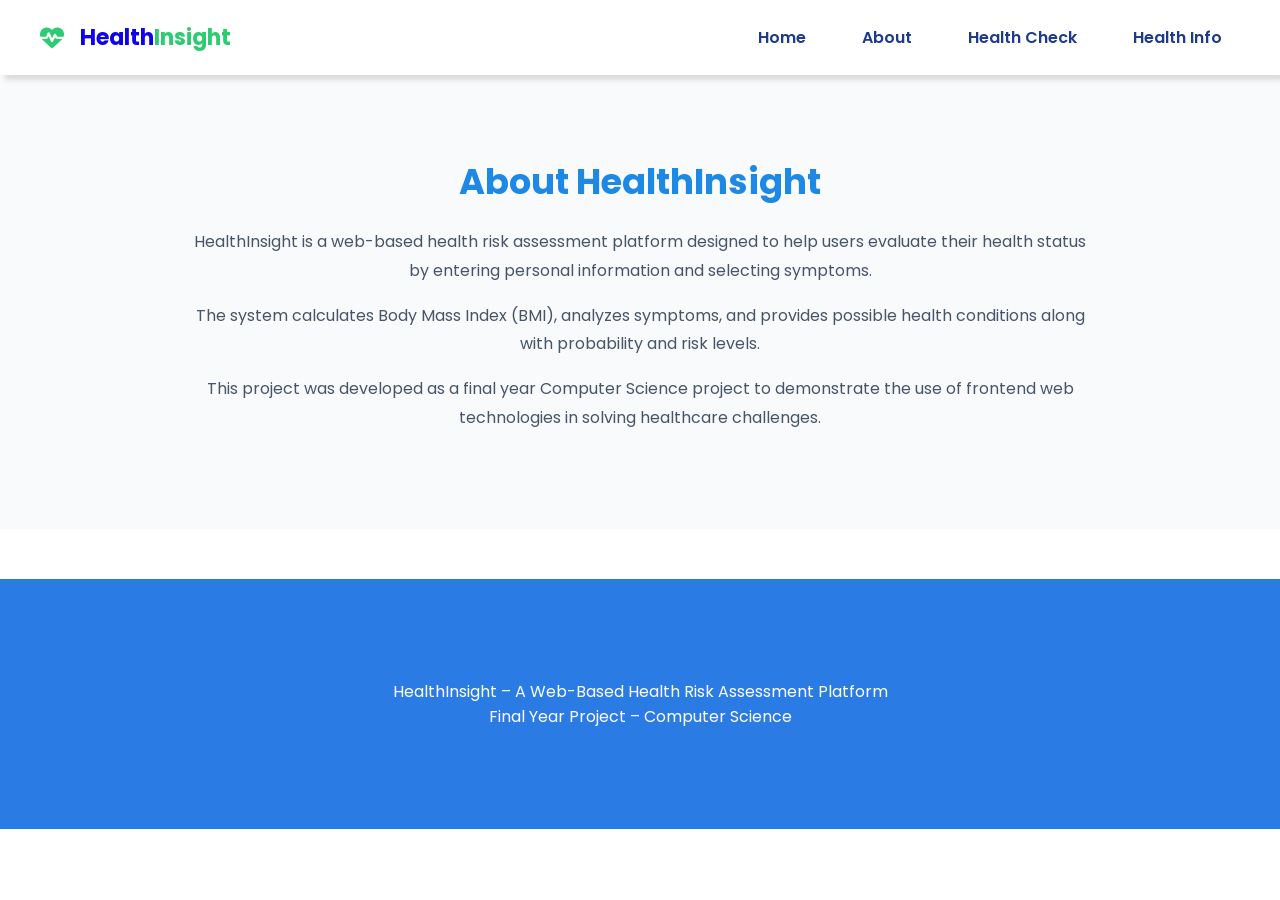
==== about.html @ 59229e8d "Added disclaimer" ====
<!DOCTYPE html>
<html lang="en">

<head>
    <meta charset="UTF-8">
    <meta name="viewport" content="width=device-width, initial-scale=1.0">
    <!-- Title -->
    <title>About | HealthInsight</title>
    <!-- External styling -->
    <link rel="stylesheet" href="./about.css">
    <!-- Favicon -->
    <link rel="shortcut icon" href="./Asset/favicon.ico" type="image/x-icon">
    <!-- Font Awesome -->
    <link rel="stylesheet" href="https://cdnjs.cloudflare.com/ajax/libs/font-awesome/6.5.0/css/all.min.css">
    <!-- Google fonts -->
    <link href="https://fonts.googleapis.com/css2?family=Poppins:wght@300;400;500;600;700&display=swap"
        rel="stylesheet">
    <!-- Bootstrap Icon -->
    <link rel="stylesheet" href="https://cdn.jsdelivr.net/npm/bootstrap-icons@1.13.1/font/bootstrap-icons.min.css">
</head>

<body>
    <!-- Header -->
    <header>
        <!-- nav -->
        <nav>
            <!-- navLogo -->
            <div class="navLogo" id="navLogo">
                <span class="logo-icon"><i class="fa-solid fa-heart-pulse logo-icon"></i></span>
                <span class="logo-text">
                    <span class="health">Health</span><span class="insight">Insight</span>
                </span>
            </div>

            <!-- HAMBURGER -->

            <div class="menu-toggle" id="menuToggle">
                <span></span>
                <span></span>
                <span></span>
            </div>

            <!-- NavLinks -->
            <div class="navLink" id="navLink">
                <ul>
                    <li><a href="./index.html">Home</a></li>
                    <li class="current"><a href="./about.html">About</a></li>
                    <li><a href="check.html">Health Check</a></li>
                    <li><a href="result.html">Health Info</a></li>
                </ul>
            </div>

        </nav>
    </header>

    <!-- About Section -->
    <section id="about" class="about-section">
        <div class="about-container">
            <h2>About HealthInsight</h2>
            <p>
                HealthInsight is a web-based health risk assessment platform designed to
                help users evaluate their health status by entering personal information
                and selecting symptoms.
            </p>
            <p>
                The system calculates Body Mass Index (BMI), analyzes symptoms, and
                provides possible health conditions along with probability and risk
                levels.
            </p>
            <p>
                This project was developed as a final year Computer Science project to
                demonstrate the use of frontend web technologies in solving healthcare
                challenges.
            </p>
        </div>
    </section>
    <!-- Footer -->
    <footer>
        <p>HealthInsight – A Web-Based Health Risk Assessment Platform</p>
        <p>Final Year Project – Computer Science</p>
    </footer>
    <!-- SCRIPT -->
    <script src="./script.js"></script>
</body>

</html>
---- about.css ----
/* Default reset */
* {
    margin: 0;
    padding: 0;
    box-sizing: border-box;
}


body {
    font-family: 'Poppins', sans-serif;
    margin: 0;
}


header {
    position: sticky;
    top: 0;
    left: 0;
}

/* Hamburger */
.menu-toggle {
    display: none;
    font-size: 28px;
    cursor: pointer;
}


/* Nav Styles */
nav {
    background: #fff;
    display: flex;
    align-items: center;
    justify-content: space-between;
    padding: 20px 40px;
    box-shadow: 5px 5px 5px #dbdbdb;
    position: relative;
}

.navLink ul {
    display: flex;
    gap: 20px;
    list-style: none;
}


/* Default (unvisited) links */
nav a:link {
    color: #1e3a8a;
    text-decoration: none;
    font-weight: 600;
    font-size: 16px;
    padding: 10px 18px;
    border-radius: 8px;
    transition: all 0.3s ease;
}

/* Visited links */
nav a:visited {
    color: #1e40af;
}

/* Hover state */
nav a:hover {
    background-color: #2563eb;
    color: #ffffff;
    transform: translateY(-2px);
    box-shadow: 0 6px 15px rgba(37, 99, 235, 0.25);
}

/* Active (while clicking) */
nav a:active {
    background-color: #1d4ed8;
    color: #ffffff;
    transform: scale(0.97);
}

/* Optional: current page highlight */
nav a.current {
    background-color: #2563eb;
    color: #ffffff;
}

.navLogo {
    display: flex;
    align-items: center;
    font-size: 22px;
    font-weight: bold;
    cursor: pointer;
}

.logo-icon {
    font-size: 24px;
    margin-right: 8px;
    color: #2ecc71;
}

.health {
    color: #0f03ee;
}

.insight {
    color: #2ecc71;
}

/* ABOUT SECTION */
.about-section {
  padding: 80px 20px;
  background: #f8fafc;
}

.about-container {
  max-width: 900px;
  margin: 0 auto;
  text-align: center;
}

.about-container h2 {
  font-size: 2.2rem;
  margin-bottom: 20px;
  color: #1E88E5;
}

.about-container p {
  font-size: 1rem;
  line-height: 1.8;
  color: #475569;
  margin-bottom: 16px;
}

/* FOOTER */
footer {
    margin: 50px 0 0;
    background-color: #2A7BE4;
    text-align: center;
    color: #fff;
    padding: 100px 50px;
}

/* Mobile Navigation */
@media (max-width: 768px) {
    .navLink {
        position: absolute;
        top: 100%;
        right: 0;
        width: 100%;
        background: #ffffff;
        box-shadow: 0 8px 20px rgba(0, 0, 0, 0.1);
        display: none;
        padding: 20px 0;
        z-index: 1000;
    }

    /* Show menu when active class is added by script.js */
    .navLink.active {
        display: block;
    }

    /* Make links vertical */
    .navLink ul {
        display: flex;
        flex-direction: column;
        align-items: center;
        gap: 20px;
        list-style: none;
        margin: 0;
        padding: 0;
    }

    .navLink ul li {
        width: 100%;
        text-align: center;
    }

    .navLink ul li a {
        display: block;
        padding: 12px 20px;
        font-size: 1rem;
        color: #1f2937;
        text-decoration: none;
        font-weight: 500;
        transition: background 0.3s ease;
    }

    .navLink ul li a:hover,
    .navLink ul li.active a {
        background: #f3f4f6;
        color: #0ea5e9;
    }

    /* Base styles for your hamburger button container */
    #menuToggle {
        display: flex;
        flex-direction: column;
        justify-content: space-between;
        width: 25px;
        height: 20px;
        cursor: pointer;
    }

    /* Style for the 3 individual lines inside the hamburger */
    #menuToggle span {
        display: block;
        width: 100%;
        height: 3px;
        background-color: #333;
        /* Change to your preferred icon color */
        transition: all 0.3s ease-in-out;
        /* Smooth transition animation */
        transform-origin: left center;
        /* Ensures smooth rotation angles */
    }

    /* --- THE "X" TRANSFORM MAGIC --- */

    /* 1. Rotate the top line down */
    #menuToggle.active span:nth-child(1) {
        transform: rotate(45deg);
        position: relative;
        top: -1px;
    }

    /* 2. Fade out the middle line */
    #menuToggle.active span:nth-child(2) {
        opacity: 0;
        width: 0;
    }

    /* 3. Rotate the bottom line up */
    #menuToggle.active span:nth-child(3) {
        transform: rotate(-45deg);
        position: relative;
        top: 1px;
    }
}
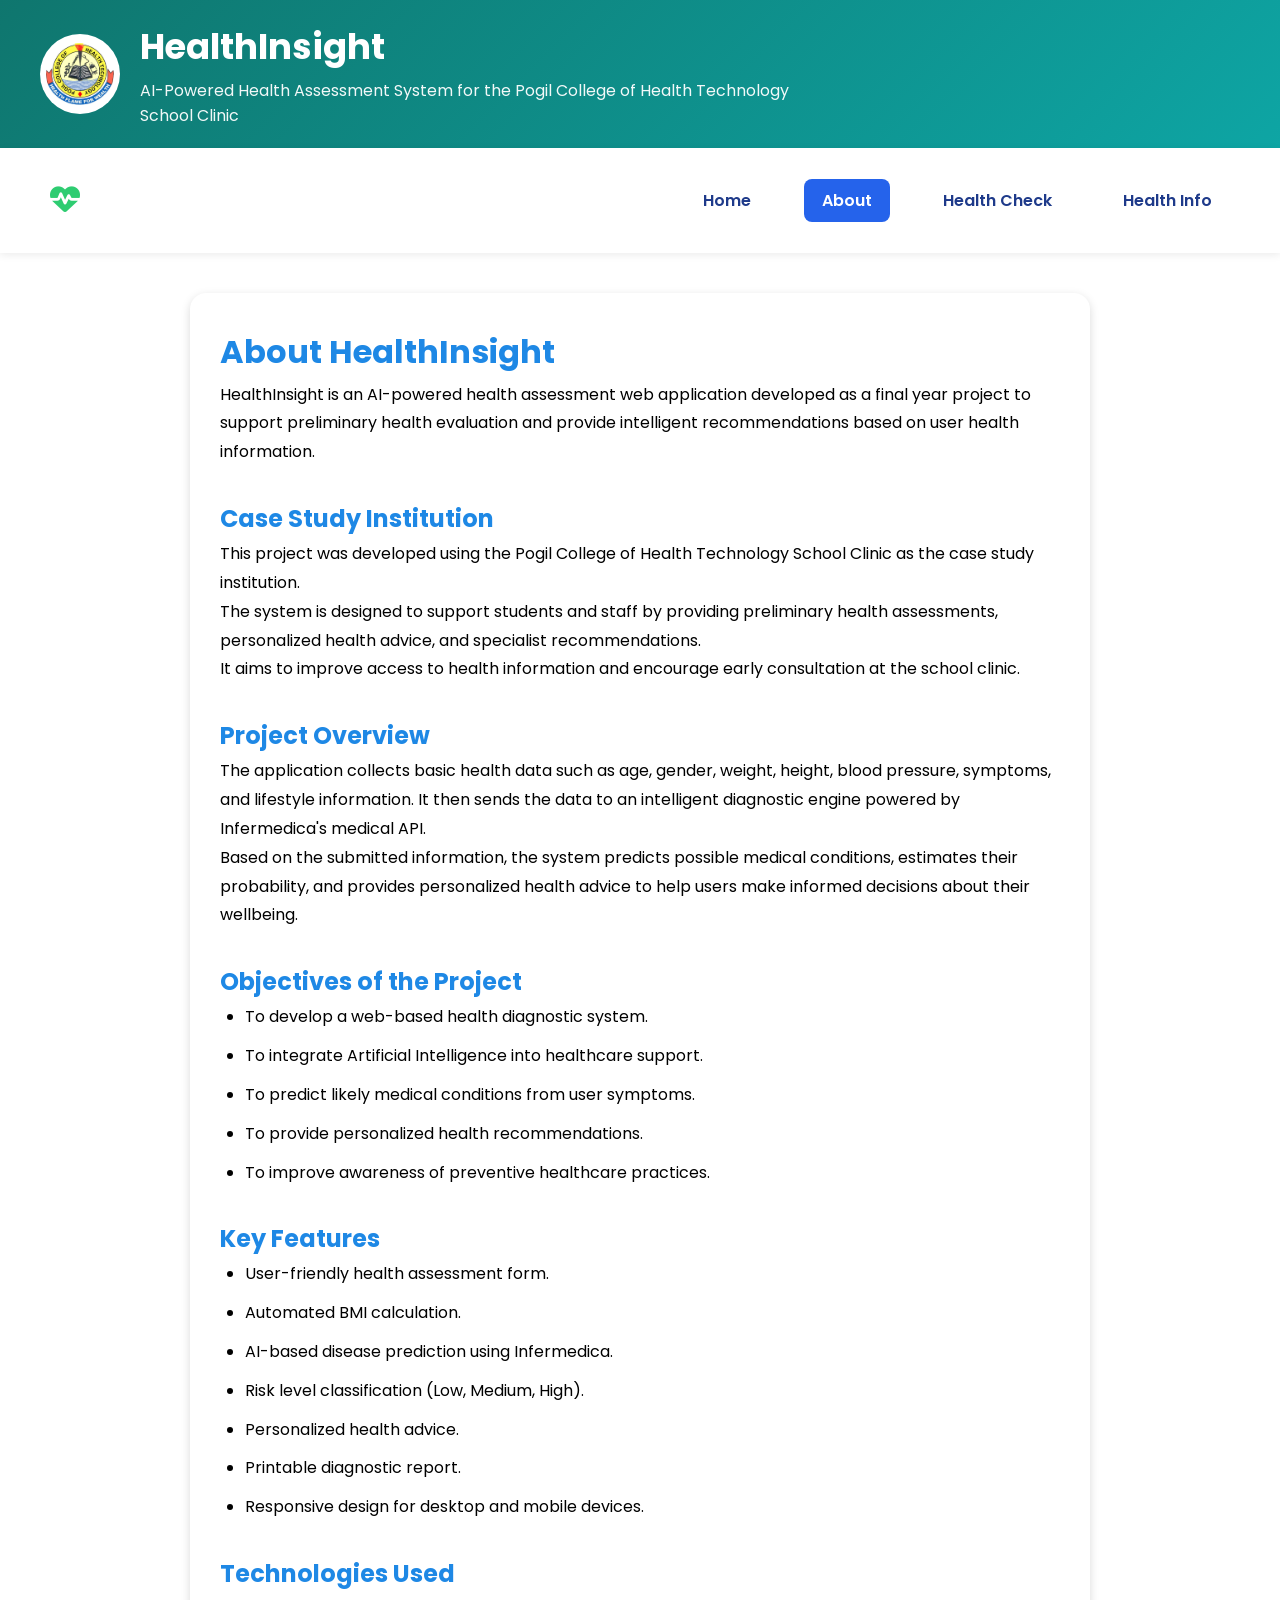
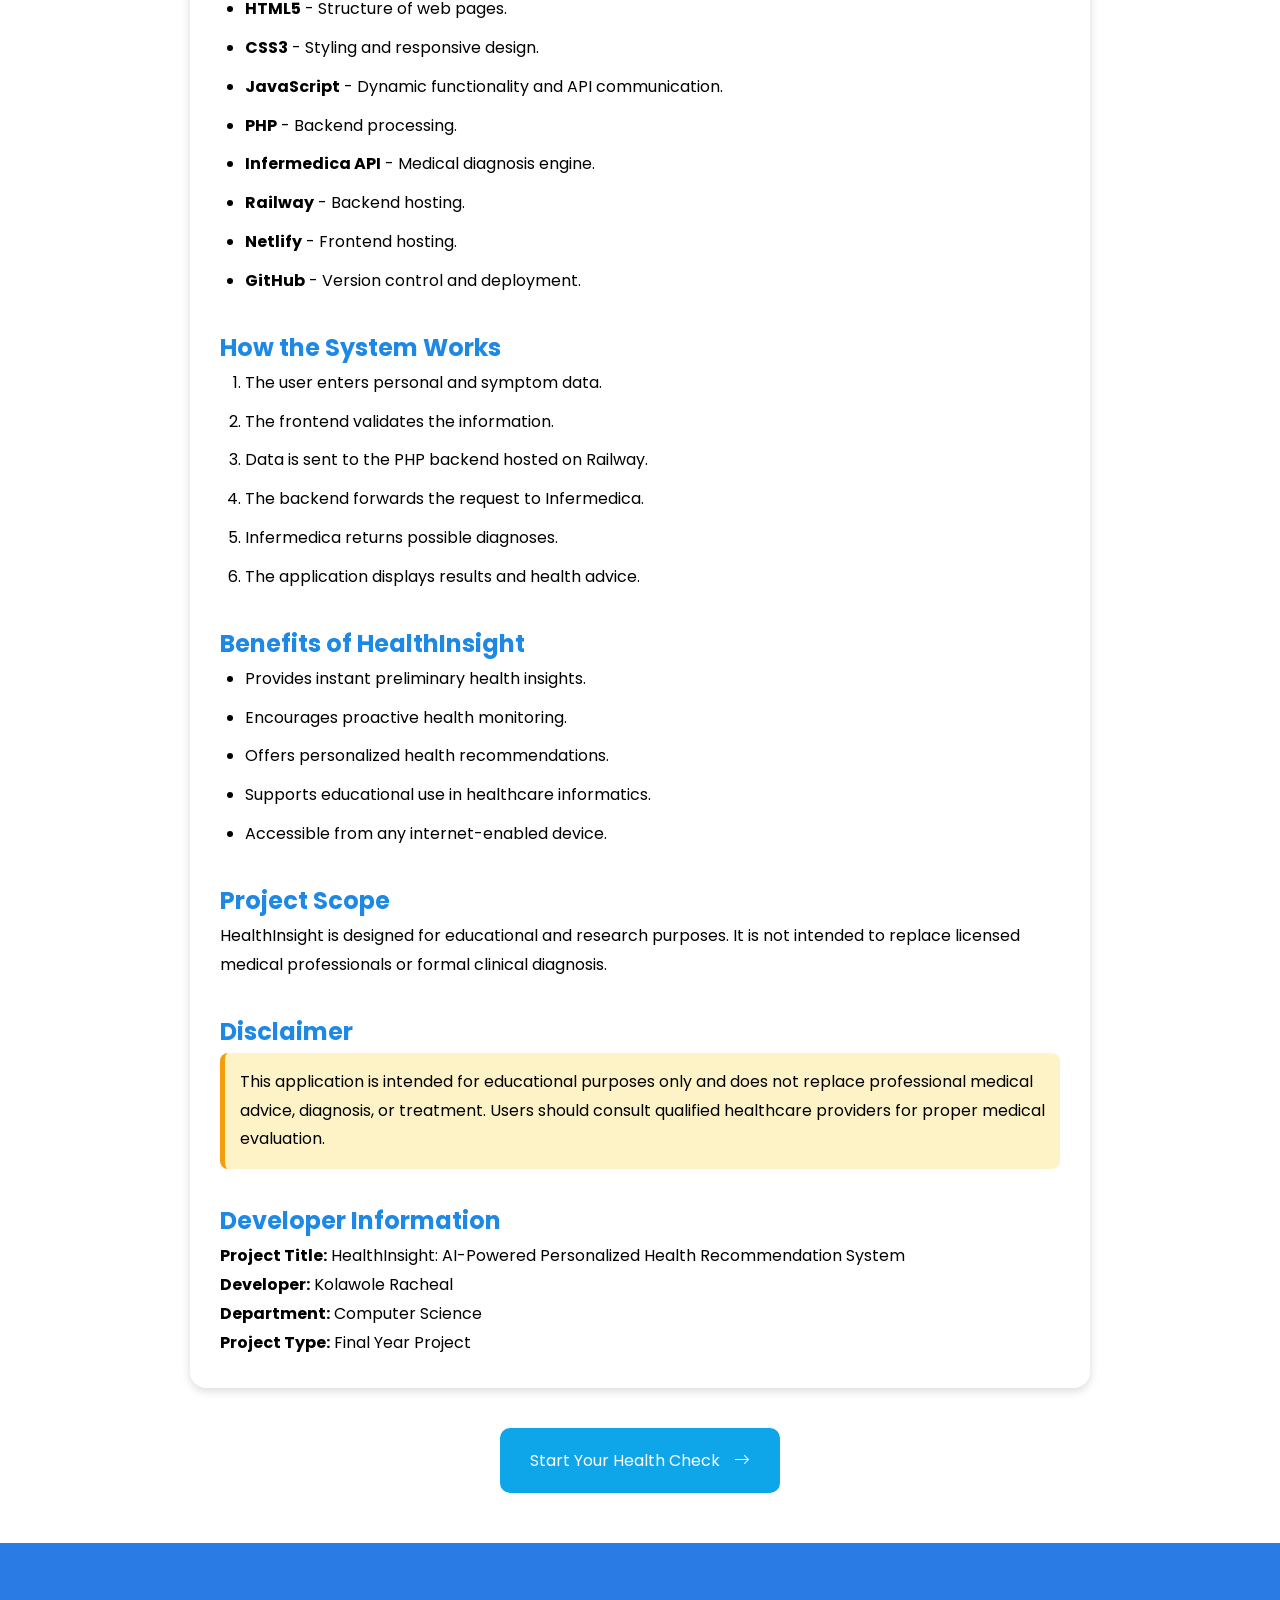
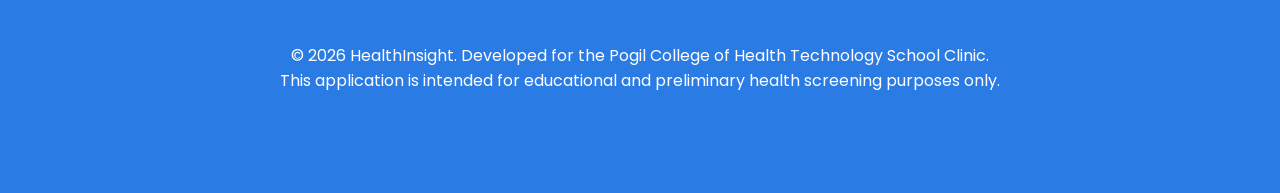
==== commit 6fc60ea0: "Final commit" ====
--- a/about.html
+++ b/about.html
@@ -21,15 +21,23 @@
 
 <body>
     <!-- Header -->
+    <div class="site-header">
+        <div class="header-content">
+            <img src="./Asset/POGIL logo.jpeg" alt="Pogil College of Health Technology Logo" class="school-logo">
+
+            <div class="header-text">
+                <h1>HealthInsight</h1>
+                <p class="subtitle">AI-Powered Health Assessment System for the Pogil College of Health Technology
+                    School Clinic</p>
+            </div>
+        </div>
+    </div>
     <header>
         <!-- nav -->
         <nav>
             <!-- navLogo -->
             <div class="navLogo" id="navLogo">
                 <span class="logo-icon"><i class="fa-solid fa-heart-pulse logo-icon"></i></span>
-                <span class="logo-text">
-                    <span class="health">Health</span><span class="insight">Insight</span>
-                </span>
             </div>
 
             <!-- HAMBURGER -->
@@ -44,7 +52,7 @@
             <div class="navLink" id="navLink">
                 <ul>
                     <li><a href="./index.html">Home</a></li>
-                    <li class="current"><a href="./about.html">About</a></li>
+                    <li><a class="current" href="./about.html">About</a></li>
                     <li><a href="check.html">Health Check</a></li>
                     <li><a href="result.html">Health Info</a></li>
                 </ul>
@@ -53,31 +61,133 @@
         </nav>
     </header>
 
-    <!-- About Section -->
-    <section id="about" class="about-section">
-        <div class="about-container">
-            <h2>About HealthInsight</h2>
-            <p>
-                HealthInsight is a web-based health risk assessment platform designed to
-                help users evaluate their health status by entering personal information
-                and selecting symptoms.
-            </p>
-            <p>
-                The system calculates Body Mass Index (BMI), analyzes symptoms, and
-                provides possible health conditions along with probability and risk
-                levels.
-            </p>
-            <p>
-                This project was developed as a final year Computer Science project to
-                demonstrate the use of frontend web technologies in solving healthcare
-                challenges.
-            </p>
-        </div>
-    </section>
+
+    <div class="container about-page">
+        <h1>About HealthInsight</h1>
+
+        <p>
+            HealthInsight is an AI-powered health assessment web application developed
+            as a final year project to support preliminary health evaluation and provide
+            intelligent recommendations based on user health information.
+        </p>
+
+        <h2>Case Study Institution</h2>
+        <p>
+            This project was developed using the Pogil College of Health Technology
+            School Clinic as the case study institution.
+        </p>
+
+        <p>
+            The system is designed to support students and staff by providing
+            preliminary health assessments, personalized health advice,
+            and specialist recommendations.
+        </p>
+
+        <p>
+            It aims to improve access to health information and encourage early
+            consultation at the school clinic.
+        </p>
+
+        <h2>Project Overview</h2>
+        <p>
+            The application collects basic health data such as age, gender, weight,
+            height, blood pressure, symptoms, and lifestyle information. It then sends
+            the data to an intelligent diagnostic engine powered by Infermedica's
+            medical API.
+        </p>
+
+        <p>
+            Based on the submitted information, the system predicts possible medical
+            conditions, estimates their probability, and provides personalized health
+            advice to help users make informed decisions about their wellbeing.
+        </p>
+
+        <h2>Objectives of the Project</h2>
+        <ul>
+            <li>To develop a web-based health diagnostic system.</li>
+            <li>To integrate Artificial Intelligence into healthcare support.</li>
+            <li>To predict likely medical conditions from user symptoms.</li>
+            <li>To provide personalized health recommendations.</li>
+            <li>To improve awareness of preventive healthcare practices.</li>
+        </ul>
+
+        <h2>Key Features</h2>
+        <ul>
+            <li>User-friendly health assessment form.</li>
+            <li>Automated BMI calculation.</li>
+            <li>AI-based disease prediction using Infermedica.</li>
+            <li>Risk level classification (Low, Medium, High).</li>
+            <li>Personalized health advice.</li>
+            <li>Printable diagnostic report.</li>
+            <li>Responsive design for desktop and mobile devices.</li>
+        </ul>
+
+        <h2>Technologies Used</h2>
+        <ul>
+            <li><strong>HTML5</strong> - Structure of web pages.</li>
+            <li><strong>CSS3</strong> - Styling and responsive design.</li>
+            <li><strong>JavaScript</strong> - Dynamic functionality and API communication.</li>
+            <li><strong>PHP</strong> - Backend processing.</li>
+            <li><strong>Infermedica API</strong> - Medical diagnosis engine.</li>
+            <li><strong>Railway</strong> - Backend hosting.</li>
+            <li><strong>Netlify</strong> - Frontend hosting.</li>
+            <li><strong>GitHub</strong> - Version control and deployment.</li>
+        </ul>
+
+        <h2>How the System Works</h2>
+        <ol>
+            <li>The user enters personal and symptom data.</li>
+            <li>The frontend validates the information.</li>
+            <li>Data is sent to the PHP backend hosted on Railway.</li>
+            <li>The backend forwards the request to Infermedica.</li>
+            <li>Infermedica returns possible diagnoses.</li>
+            <li>The application displays results and health advice.</li>
+        </ol>
+
+        <h2>Benefits of HealthInsight</h2>
+        <ul>
+            <li>Provides instant preliminary health insights.</li>
+            <li>Encourages proactive health monitoring.</li>
+            <li>Offers personalized health recommendations.</li>
+            <li>Supports educational use in healthcare informatics.</li>
+            <li>Accessible from any internet-enabled device.</li>
+        </ul>
+
+        <h2>Project Scope</h2>
+        <p>
+            HealthInsight is designed for educational and research purposes. It is not
+            intended to replace licensed medical professionals or formal clinical diagnosis.
+        </p>
+
+        <h2>Disclaimer</h2>
+        <p class="disclaimer">
+            This application is intended for educational purposes only and does not
+            replace professional medical advice, diagnosis, or treatment. Users should
+            consult qualified healthcare providers for proper medical evaluation.
+        </p>
+
+        <h2>Developer Information</h2>
+        <p>
+            <strong>Project Title:</strong> HealthInsight: AI-Powered Personalized Health
+            Recommendation System
+        </p>
+        <p><strong>Developer:</strong> Kolawole Racheal</p>
+        <p><strong>Department:</strong> Computer Science</p>
+        <p><strong>Project Type:</strong> Final Year Project</p>
+
+    </div>
+
+    <a class="action" href="/check.html"><button>Start Your Health Check <i class="bi bi-arrow-right"></i></button></a>
     <!-- Footer -->
     <footer>
-        <p>HealthInsight – A Web-Based Health Risk Assessment Platform</p>
-        <p>Final Year Project – Computer Science</p>
+        <p>
+            &copy; 2026 HealthInsight. Developed for the
+            Pogil College of Health Technology School Clinic.
+        </p>
+        <p>
+            This application is intended for educational and preliminary
+            health screening purposes only.
+        </p>
     </footer>
     <!-- SCRIPT -->
     <script src="./script.js"></script>
--- a/about.css
+++ b/about.css
@@ -26,26 +26,70 @@
 }
 
 
+/* Pogil Header  */
+
+.site-header {
+    background: linear-gradient(135deg, #0f766e, #0ea5a4);
+    color: white;
+    padding: 20px;
+    box-shadow: 0 4px 10px rgba(0, 0, 0, 0.1);
+}
+
+.header-content {
+    max-width: 1200px;
+    margin: 0 auto;
+    display: flex;
+    align-items: center;
+    gap: 20px;
+}
+
+.school-logo {
+    width: 80px;
+    height: 80px;
+    object-fit: contain;
+    border-radius: 50%;
+    background: white;
+    padding: 6px;
+}
+
+.header-text h1 {
+    margin: 0;
+    font-size: 2.2rem;
+}
+
+.subtitle {
+    margin-top: 5px;
+    font-size: 1rem;
+    opacity: 0.95;
+    max-width: 700px;
+}
+
 /* Nav Styles */
 nav {
+    display: flex;
+    justify-content: space-between;
+    align-items: center;
+    padding: 30px 50px;
     background: #fff;
-    display: flex;
-    align-items: center;
-    justify-content: space-between;
-    padding: 20px 40px;
-    box-shadow: 5px 5px 5px #dbdbdb;
-    position: relative;
+    box-shadow: 0 2px 8px rgba(0, 0, 0, 0.08);
+    /* position: relative; */
+}
+
+.navLink li {
+    list-style: none;
 }
 
 .navLink ul {
     display: flex;
-    gap: 20px;
-    list-style: none;
-}
+    justify-content: flex-end;
+    align-items: center;
+    gap: 35px;
+}
+
 
 
 /* Default (unvisited) links */
-nav a:link {
+.navLink a:link {
     color: #1e3a8a;
     text-decoration: none;
     font-weight: 600;
@@ -56,12 +100,12 @@
 }
 
 /* Visited links */
-nav a:visited {
+.navLink a:visited {
     color: #1e40af;
 }
 
 /* Hover state */
-nav a:hover {
+.navLink a:hover {
     background-color: #2563eb;
     color: #ffffff;
     transform: translateY(-2px);
@@ -69,14 +113,14 @@
 }
 
 /* Active (while clicking) */
-nav a:active {
+.navLink a:active {
     background-color: #1d4ed8;
     color: #ffffff;
     transform: scale(0.97);
 }
 
 /* Optional: current page highlight */
-nav a.current {
+.navLink a.current {
     background-color: #2563eb;
     color: #ffffff;
 }
@@ -90,42 +134,78 @@
 }
 
 .logo-icon {
-    font-size: 24px;
-    margin-right: 8px;
+    font-size: 30px;
+    margin: 0 8px 0 0;
     color: #2ecc71;
 }
 
-.health {
-    color: #0f03ee;
-}
-
-.insight {
-    color: #2ecc71;
-}
-
-/* ABOUT SECTION */
-.about-section {
-  padding: 80px 20px;
-  background: #f8fafc;
-}
-
-.about-container {
-  max-width: 900px;
-  margin: 0 auto;
-  text-align: center;
-}
-
-.about-container h2 {
-  font-size: 2.2rem;
-  margin-bottom: 20px;
-  color: #1E88E5;
-}
-
-.about-container p {
-  font-size: 1rem;
-  line-height: 1.8;
-  color: #475569;
-  margin-bottom: 16px;
+/* About */
+.about-page {
+    max-width: 900px;
+    margin: 40px auto;
+    padding: 30px;
+    background: #ffffff;
+    border-radius: 16px;
+    box-shadow: 0 3px 10px rgba(0, 0, 0, 0.15);
+    line-height: 1.8;
+}
+
+
+.about-page h1 {
+    color: #1e88e5;
+}
+
+.about-page h2 {
+    color: #1e88e5;
+    margin: 30px 0 0;
+}
+
+.about-page ul,
+.about-page ol {
+    padding-left: 25px;
+}
+
+.about-page li {
+    margin: 0 0 10px;
+}
+
+.disclaimer {
+    background: #fef3c7;
+    border-left: 5px solid #f59e0b;
+    padding: 15px;
+    border-radius: 8px;
+}
+
+.action{
+   display: flex;
+   justify-content: center;
+   text-decoration: none;
+}
+
+.action button {
+    padding: 20px 30px;
+    cursor: pointer;
+    background-color: #0ea5e9;
+    border-radius: 10px;
+    border: none;
+    transition: all 0.5s ease-in-out;
+    color: #fff;
+    font-family: 'Poppins', sans-serif;
+    font-size: 16px;
+    position: relative;
+}
+
+.action button:hover{
+    background-color: #fff;
+    color: #0ea5e9;
+    border:1px solid #0ea5e9;
+}
+
+
+.action i{
+    margin: 0 0 0 10px;
+    /* font-weight: bold; */
+    font-family: "bootstrap-icons";
 }
 
 /* FOOTER */
@@ -204,7 +284,6 @@
         width: 100%;
         height: 3px;
         background-color: #333;
-        /* Change to your preferred icon color */
         transition: all 0.3s ease-in-out;
         /* Smooth transition animation */
         transform-origin: left center;
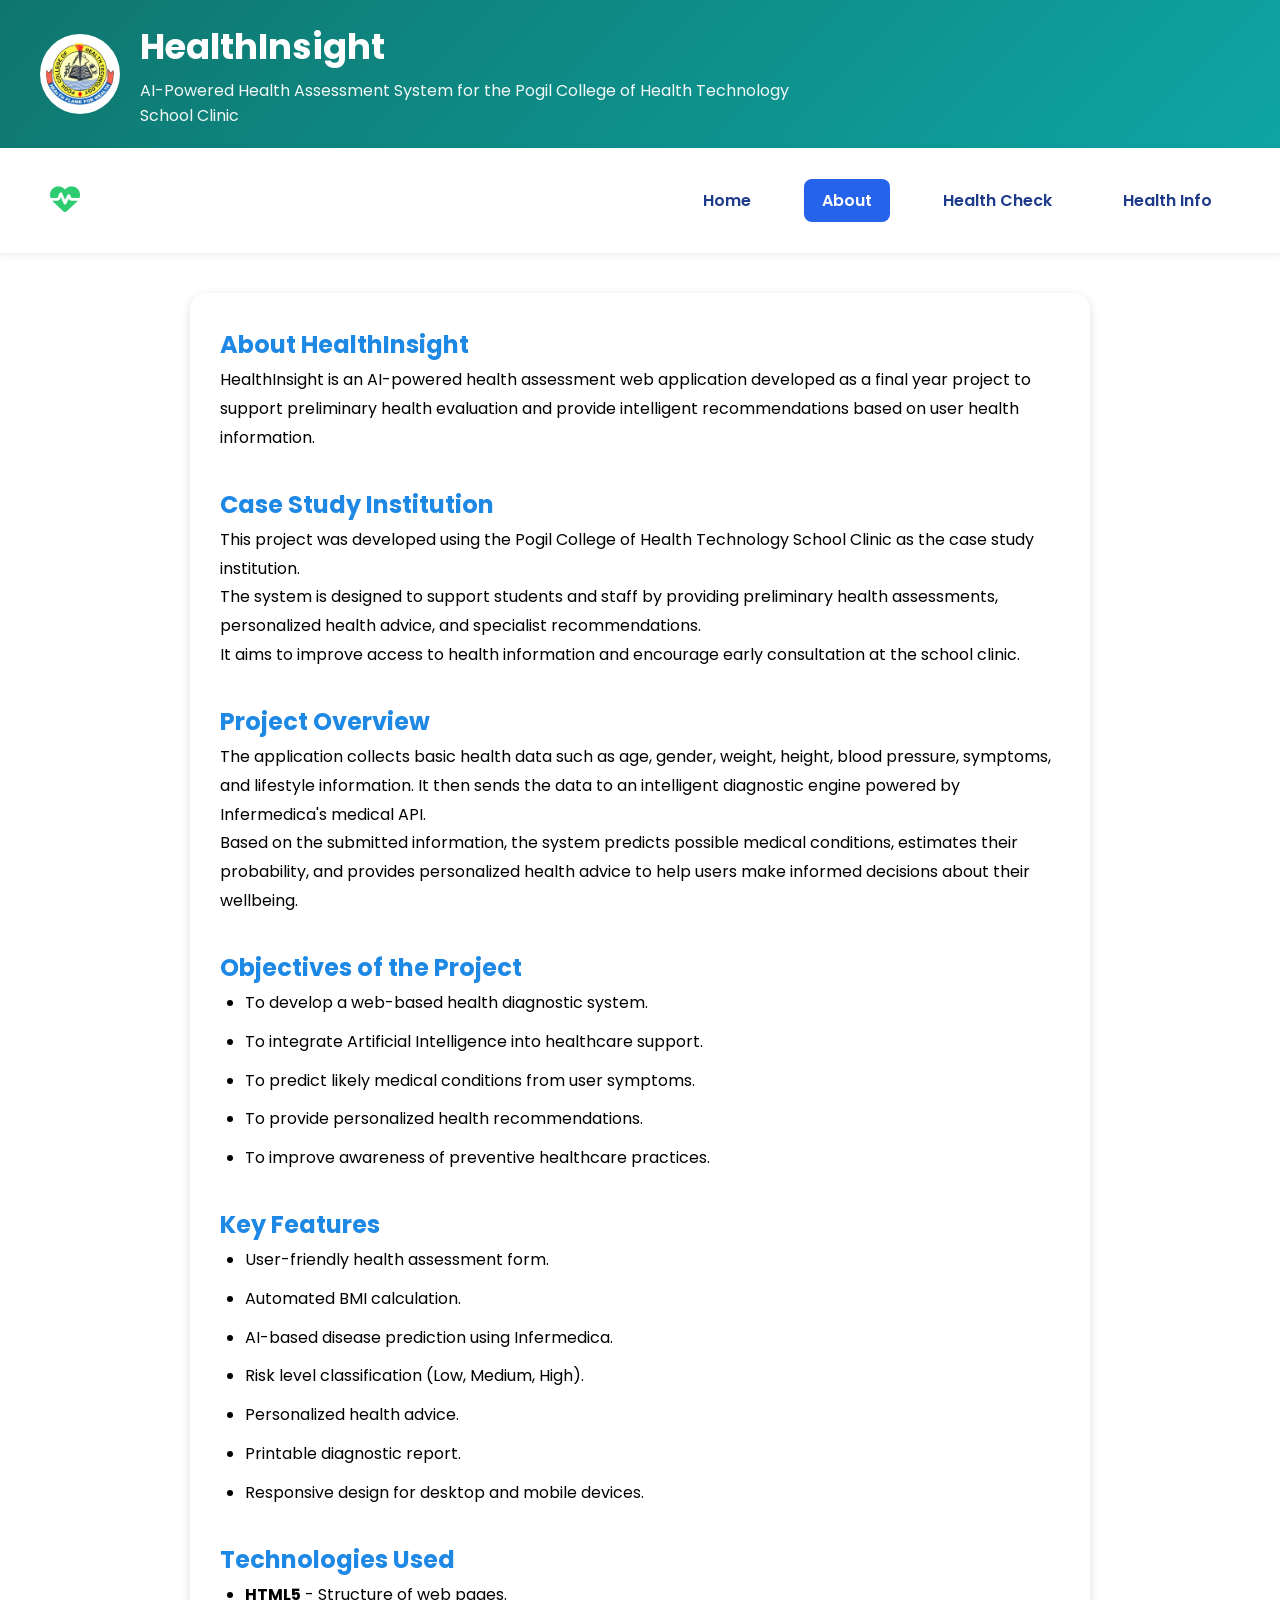
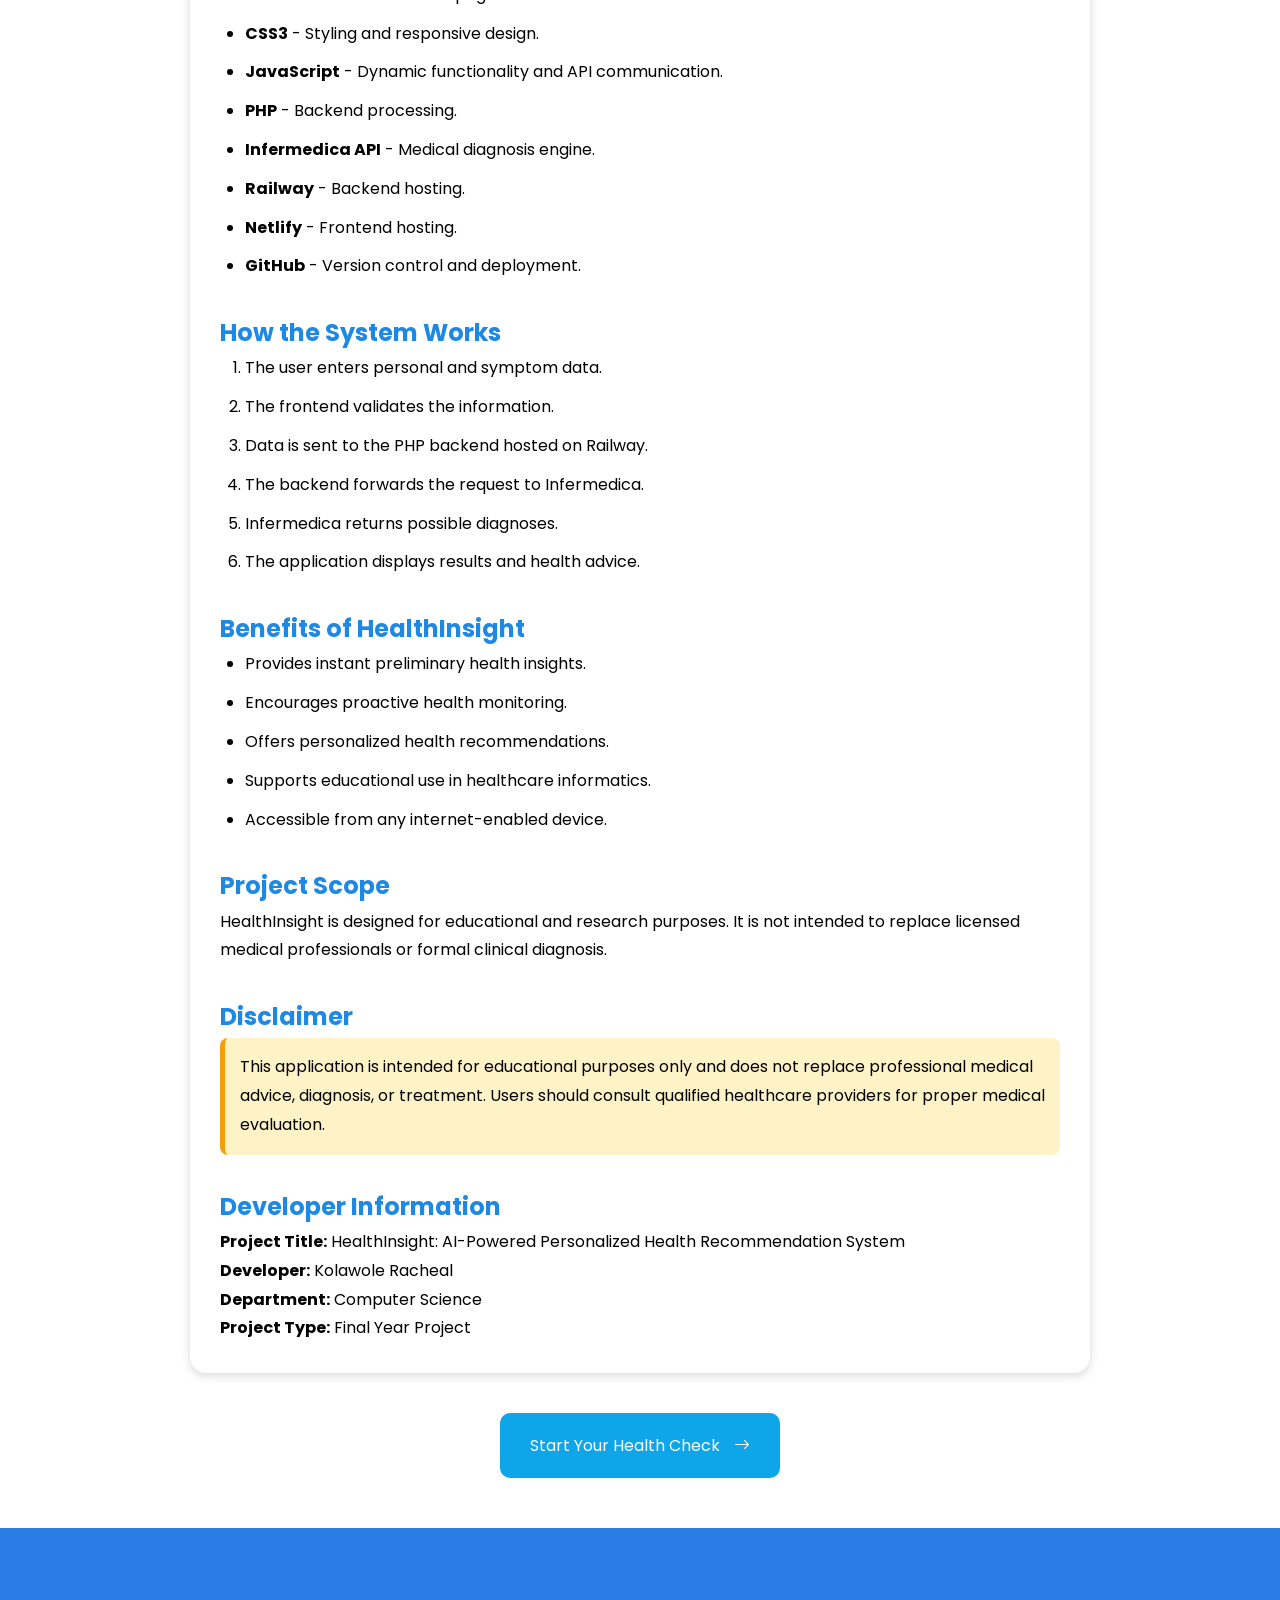
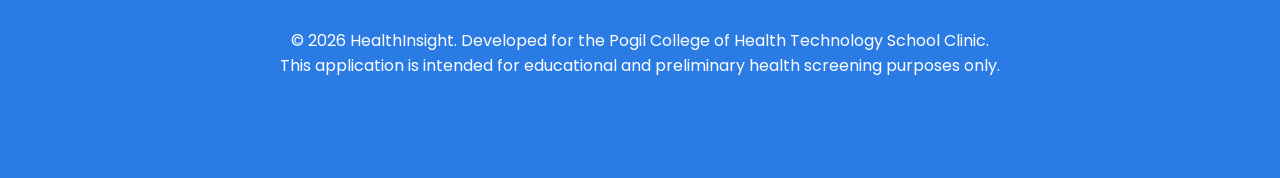
==== commit 9813470b: "final" ====
--- a/about.html
+++ b/about.html
@@ -62,7 +62,8 @@
     </header>
 
 
-    <div class="container about-page">
+<section class="hero">
+        <div class="container about-page">
         <h1>About HealthInsight</h1>
 
         <p>
@@ -177,6 +178,8 @@
 
     </div>
 
+
+</section>
     <a class="action" href="/check.html"><button>Start Your Health Check <i class="bi bi-arrow-right"></i></button></a>
     <!-- Footer -->
     <footer>
--- a/about.css
+++ b/about.css
@@ -137,6 +137,10 @@
     font-size: 30px;
     margin: 0 8px 0 0;
     color: #2ecc71;
+}
+
+.hero{
+    margin: 0 30px;
 }
 
 /* About */
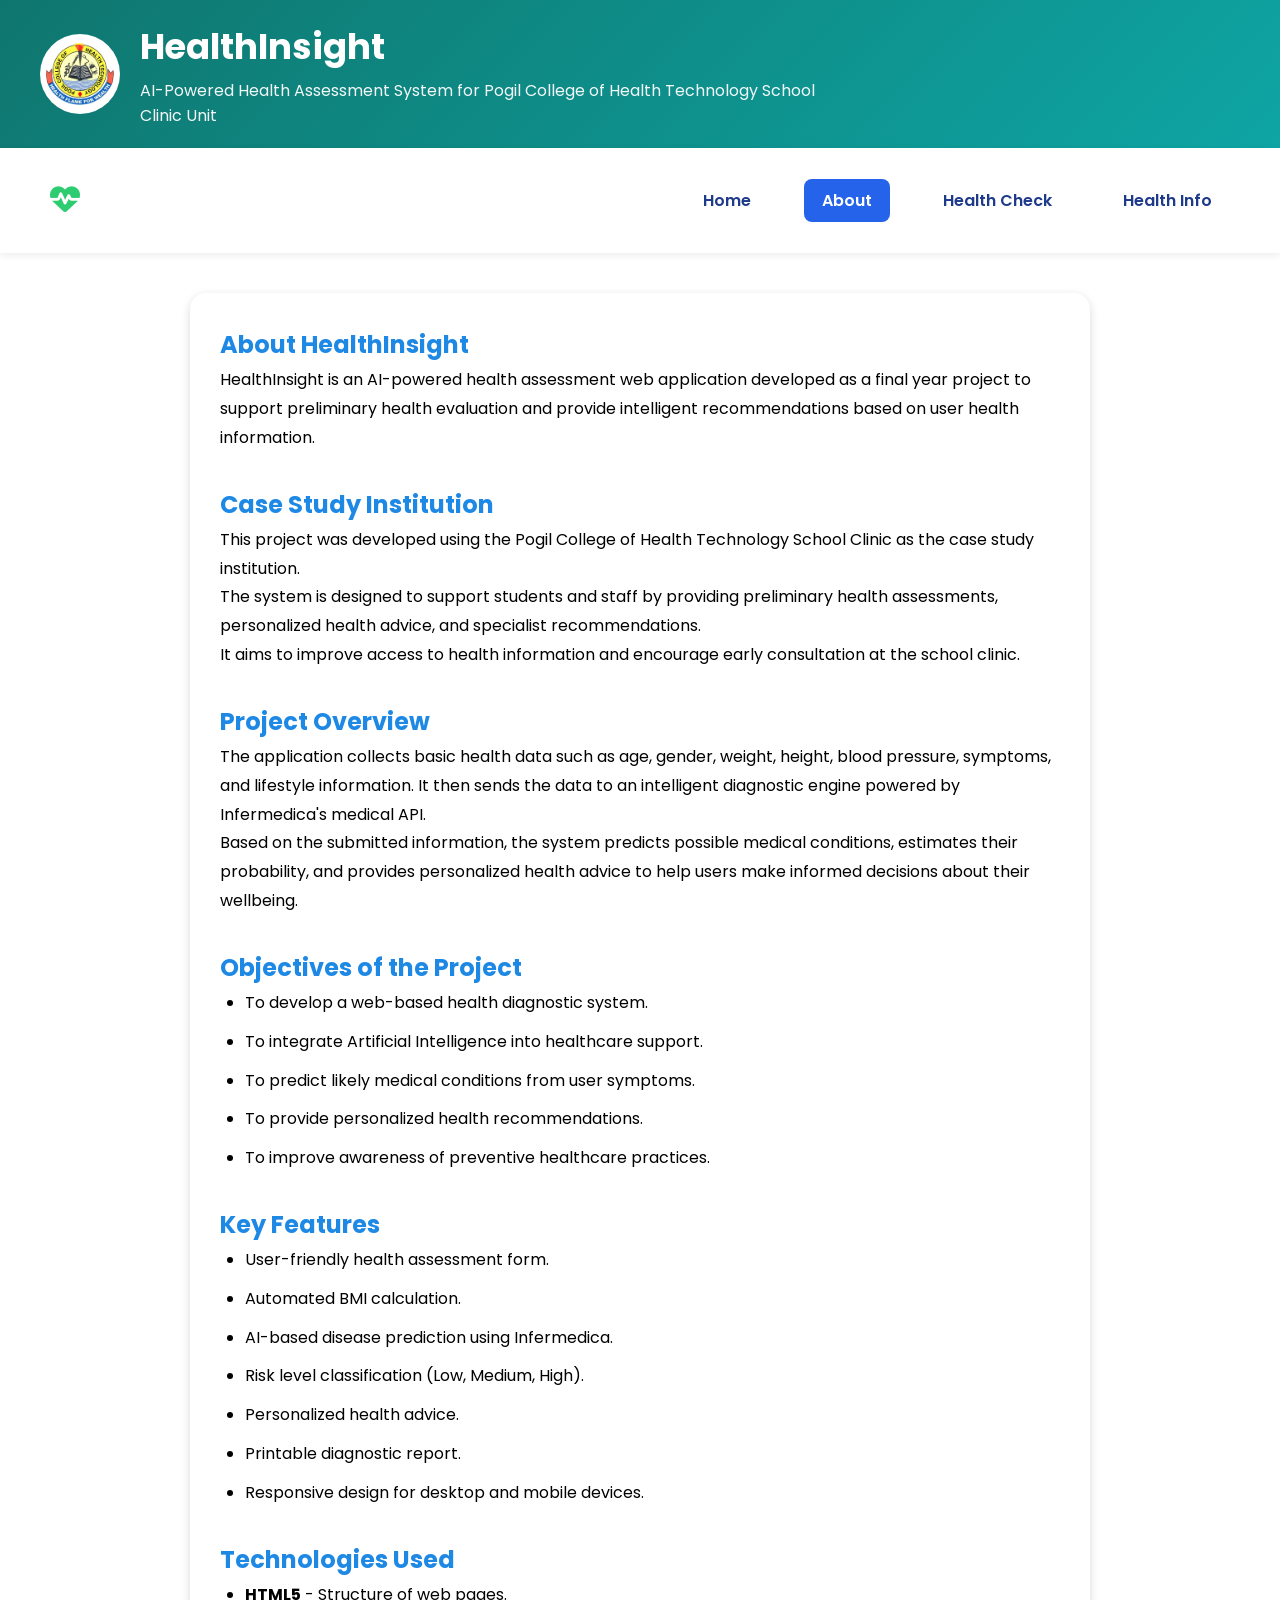
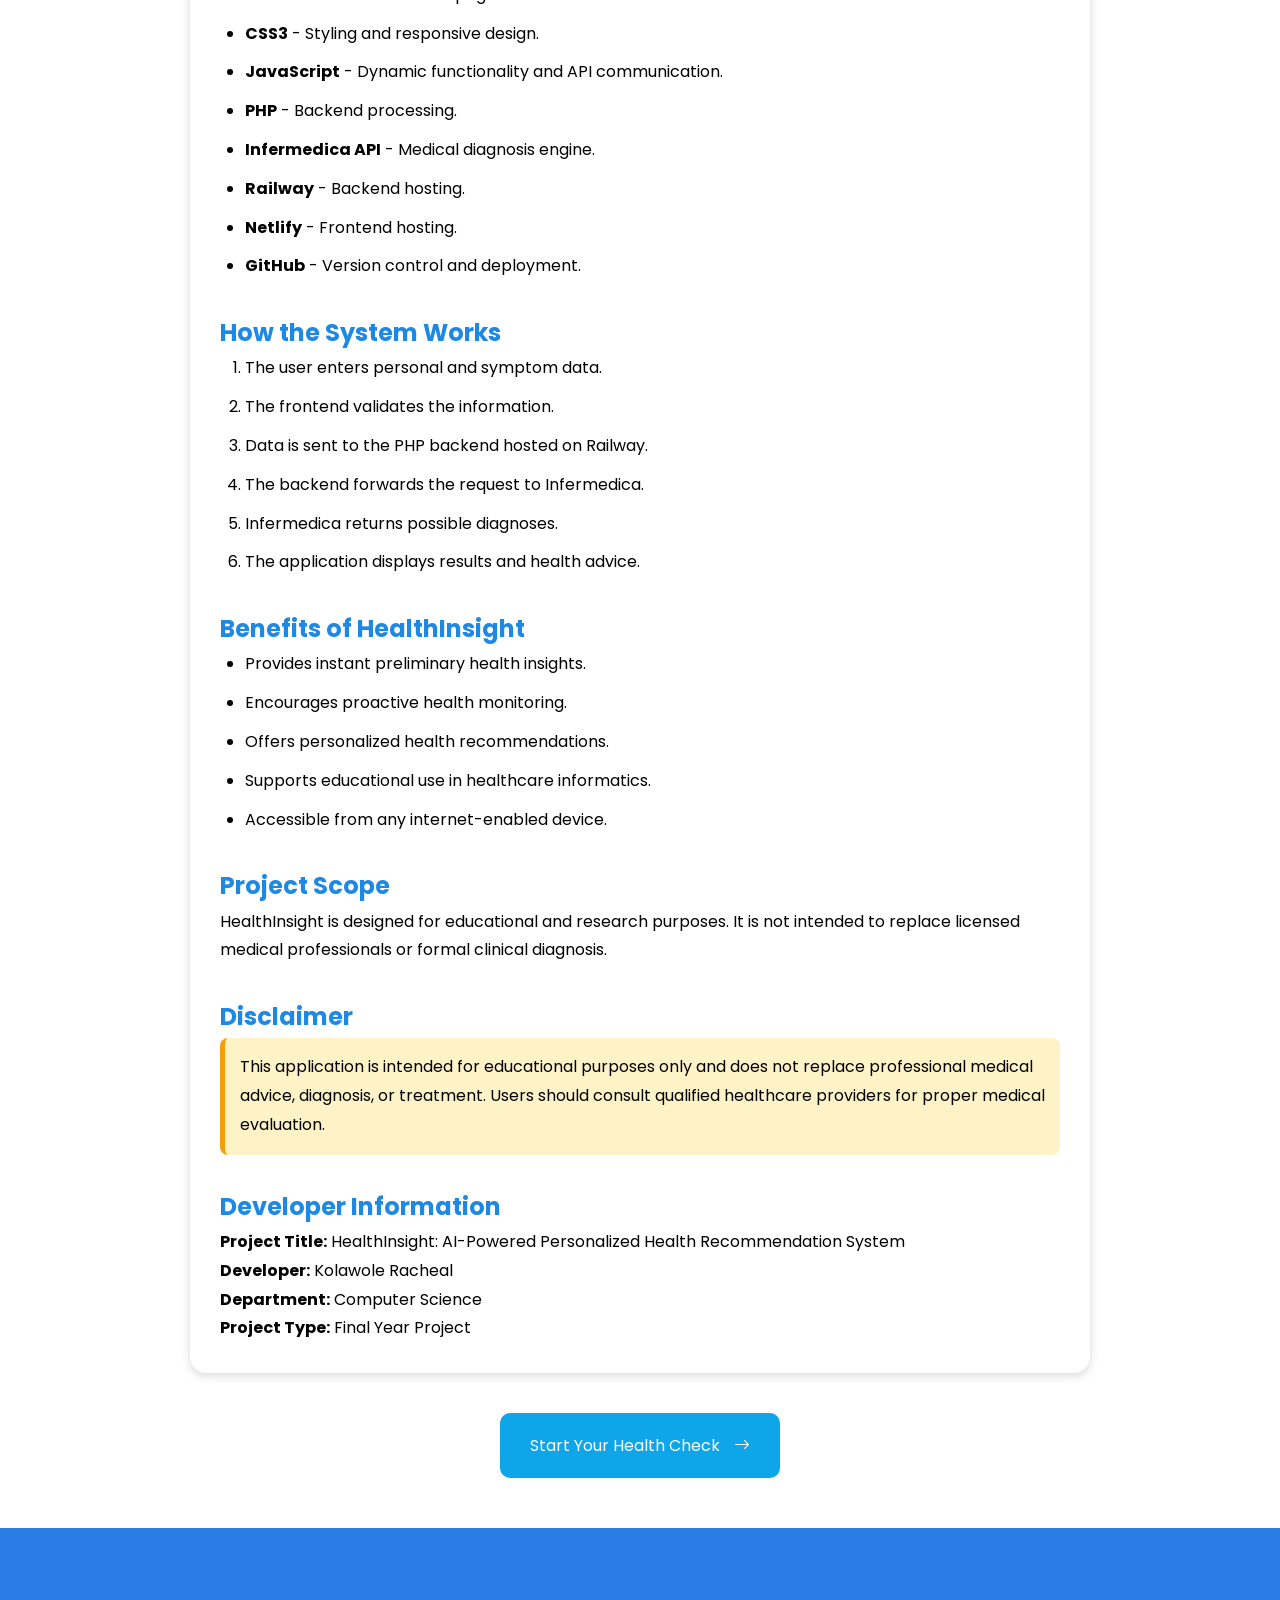
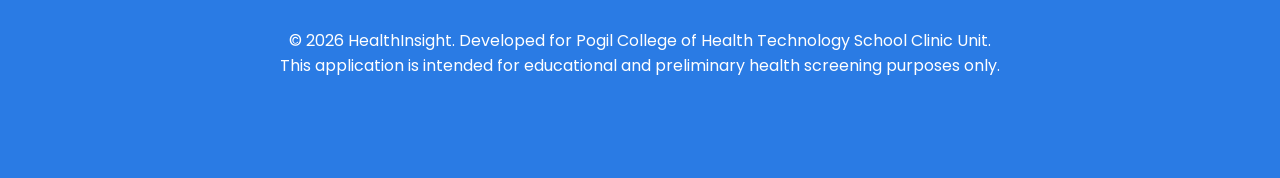
==== commit af090827: "Modification" ====
--- a/about.html
+++ b/about.html
@@ -27,8 +27,8 @@
 
             <div class="header-text">
                 <h1>HealthInsight</h1>
-                <p class="subtitle">AI-Powered Health Assessment System for the Pogil College of Health Technology
-                    School Clinic</p>
+                <p class="subtitle">AI-Powered Health Assessment System for Pogil College of Health Technology
+                    School Clinic Unit</p>
             </div>
         </div>
     </div>
@@ -184,12 +184,10 @@
     <!-- Footer -->
     <footer>
         <p>
-            &copy; 2026 HealthInsight. Developed for the
-            Pogil College of Health Technology School Clinic.
+            &copy; 2026 HealthInsight. Developed for Pogil College of Health Technology School Clinic Unit.
         </p>
         <p>
-            This application is intended for educational and preliminary
-            health screening purposes only.
+            This application is intended for educational and preliminary health screening purposes only.
         </p>
     </footer>
     <!-- SCRIPT -->
